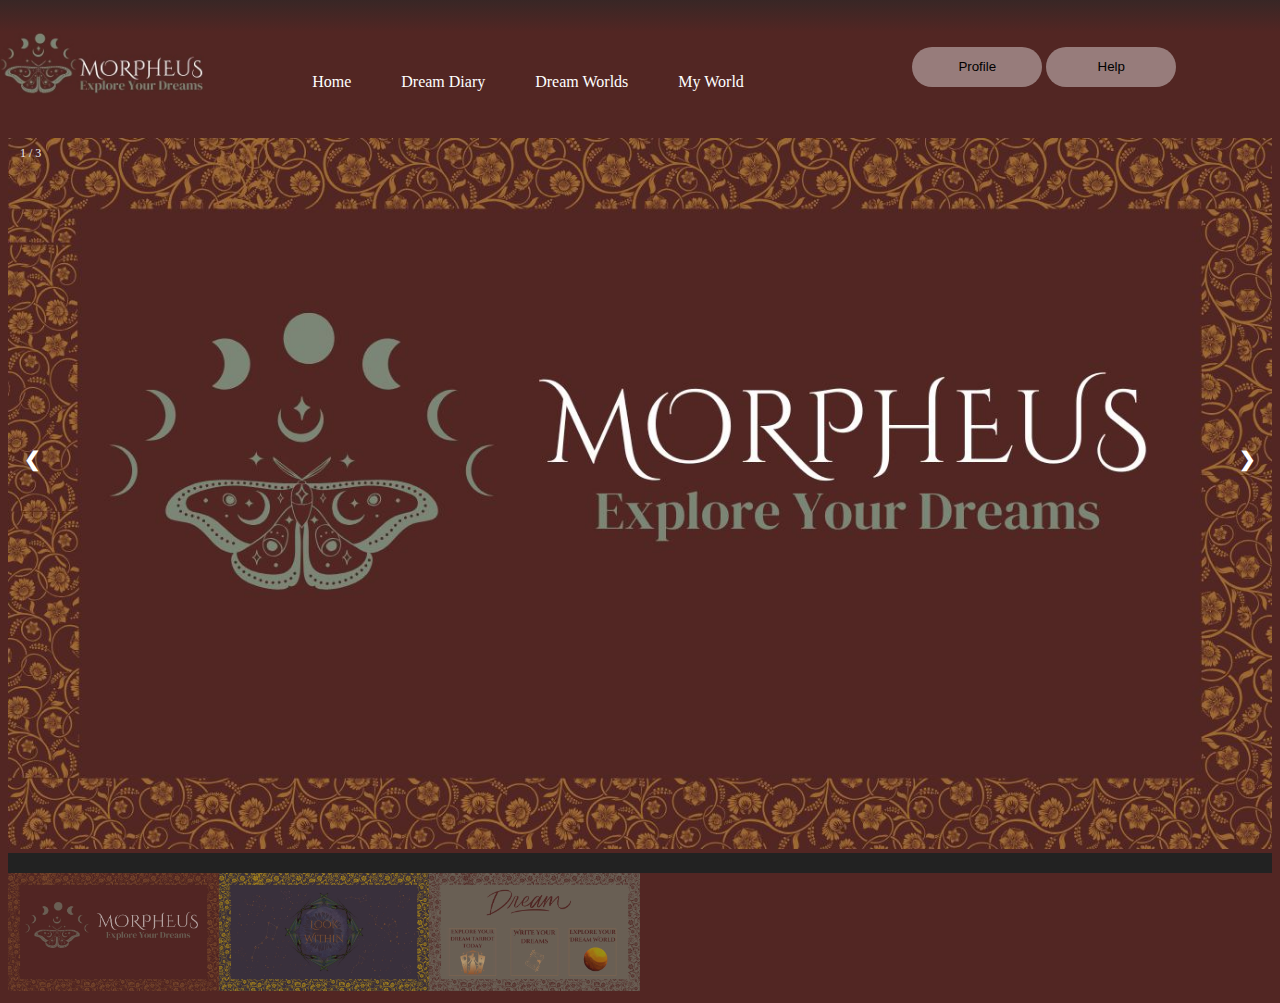
==== index.html @ 532c1a45 "Main Page Done" ====
<!DOCTYPE html>
<html lang="en">

<head>
    <meta charset="UTF-8">
    <meta name="viewport" content="width=device-width, initial-scale=1.0">
    <link href='https://unpkg.com/boxicons@2.1.4/css/boxicons.min.css' rel='stylesheet'>
    <title>Morpheus</title>
    <link rel="stylesheet" href="index.css">
</head>

<body>

    <div class="wrapper">
        <nav class="nav">
            <div class="nav-logo">
                <p></p>
            </div>
            <div class="nav-menu" id="navMenu">
                <ul>
                    <li><a href="index.html" class="link">Home</a></li>
                    <li><a href="HTML/dreamDiary.html" class="link">Dream Diary</a></li>
                    <li><a href="HTML/dreamWorlds.html" class="link">Dream Worlds</a></li>
                    <li><a href="HTML/myWorld.html" class="link">My World</a></li>
                </ul>
            </div>
            <div class="nav-button">
                <a href="HTML/profile.html"><button class="btn" id="profileBtn">Profile</button></a>
                <a href="HTML/help.html"><button class="btn" id="helpBtn">Help</button></a>
            </div>

        </nav>
    </div>

    <div class="container">

        <!-- Full-width images with number text -->
        <div class="mySlides">
            <div class="numbertext">1 / 3</div>
            <img src="Photos/Slideshow 1.jpg" style="width:100%">
        </div>

        <div class="mySlides">
            <div class="numbertext">2 / 3</div>
            <img src="Photos/Slideshow 2.jpg" style="width:100%">
        </div>

        <div class="mySlides">
            <div class="numbertext">3 / 3</div>
            <img src="Photos/Slideshow 3.jpg" style="width:100%">
        </div>

        <!-- Next and previous buttons -->
        <a class="prev" onclick="plusSlides(-1)">&#10094;</a>
        <a class="next" onclick="plusSlides(1)">&#10095;</a>

        <!-- Image text -->
        <div class="caption-container">
            <p id="caption"></p>
        </div>

        <!-- Thumbnail images -->
        <div class="row">
            <div class="column">
                <img class="demo cursor" src="Photos/Slideshow 1.jpg" style="width:100%" onclick="currentSlide(1)"
                    alt="Slide 1">
            </div>
            <div class="column">
                <img class="demo cursor" src="Photos/Slideshow 2.jpg" style="width:100%" onclick="currentSlide(2)"
                    alt="Slide 2">
            </div>
            <div class="column">
                <img class="demo cursor" src="Photos/Slideshow 3.jpg" style="width:100%" onclick="currentSlide(3)"
                    alt="Slide 3">
            </div>
        </div>
    </div>

    <script>
        var slideIndex = 1;
        showSlides(slideIndex);

        // Next/previous controls
        function plusSlides(n) {
            showSlides(slideIndex += n);
        }

        // Thumbnail image controls
        function currentSlide(n) {
            showSlides(slideIndex = n);
        }

        function showSlides(n) {
            let i;
            let slides = document.getElementsByClassName("mySlides");
            let dots = document.getElementsByClassName("dot");
            if (n > slides.length) { slideIndex = 1 }
            if (n < 1) { slideIndex = slides.length }
            for (i = 0; i < slides.length; i++) {
                slides[i].style.display = "none";
            }
            for (i = 0; i < dots.length; i++) {
                dots[i].className = dots[i].className.replace(" active", "");
            }
            slides[slideIndex - 1].style.display = "block";
            dots[slideIndex - 1].className += " active";
        }
        var slideIndex = 0;
        showSlides();

        function showSlides() {
            let i;
            let slides = document.getElementsByClassName("mySlides");
            for (i = 0; i < slides.length; i++) {
                slides[i].style.display = "none";
            }
            slideIndex++;
            if (slideIndex > slides.length) { slideIndex = 1 }
            slides[slideIndex - 1].style.display = "block";
            setTimeout(showSlides, 2000); // Change image every 2 seconds
        }
    </script>
</body>

</html>
---- index.css ----
html,


header {
    background-color: #522623;
    background-attachment: scroll;
    z-index: 10;
    box-sizing: border-box;


}


nav {
    box-sizing: border-box;
    margin: 0;
    padding: 1em 2em;
    background-size: contain;
    background-color: none;
    width: fit-content;
    position: relative;
    z-index: 5;
    top: 200px;
    font-family: Georgia, 'Times New Roman', Times, serif;
    background-attachment: fixed;
}

.wrapper {
    display: flex;
    justify-content: center;
    align-items: center;
    min-height: 50vh;
    background: none;
}

.nav {
    position:absolute;
    top: 0;
    display: flex;
    justify-content: space-around;
    width: 100%;
    height: 0em;
    right: 0;
    line-height: 100px;
    background: linear-gradient(rgba(39, 39, 39, 0.6), transparent);
    z-index: 100;
}

.nav-logo p {
    background-image: url("Photos/Untitled\ design\ \(9\).jpg");
    background-repeat: no-repeat;
    background-size: contain;
    position:absolute;
    top: 2em;
    left: 0;
    width: 200%;
    height: 200%;
    margin: 0;
    padding: 0;
}

.nav-menu ul {
    display: flex;
}

.nav-menu ul li {
    list-style-type: none;
}

.nav-menu ul li .link {
    text-decoration: none;
    font-weight: 500;
    color: #fff;
    padding-bottom: 15px;
    margin: 0 25px;
}

.link:hover,
.active {
    border-bottom: 2px solid #fff;
}

.nav-button .btn {
    width: 130px;
    height: 40px;
    font-weight: 500;
    background: rgba(255, 255, 255, 0.4);
    border: none;
    border-radius: 30px;
    cursor: pointer;
    transition: .3s ease;
}

.btn:hover {
    background: rgba(255, 255, 255, 0.3);
}


.nav-menu-btn {
    display: none;
}

.top span {
    color: #fff;
    font-size: small;
    padding: 10px 0;
    display: flex;
    justify-content: center;
}

.top span a {
    font-weight: 500;
    color: #fff;
    margin-left: 5px;
}

header {
    color: #fff;
    font-size: 30px;
    text-align: center;
    padding: 10px 0 30px 0;
}

@media only screen and (max-width: 786px) {
    .nav-button {
        display: contents;
        position: fixed;
    }

    .nav-menu.responsive {
        top: 100px;
    }

    .nav-menu {
        position: fixed;
        top: -800px;
        display: flex;
        justify-content: center;
        background: rgba(255, 255, 255, 0.2);
        width: 100%;
        height: 90vh;
        backdrop-filter: blur(20px);
        transition: .3s;
    }

    .nav-menu ul {
        flex-direction: column;
        text-align: center;
    }

    .nav-menu-btn {
        display: contents;
    }

    .nav-menu-btn i {
        font-size: 25px;
        color: #fff;
        padding: 10px;
        background: rgba(255, 255, 255, 0.2);
        border-radius: 50%;
        cursor: pointer;
        transition: .3s;
    }

    .nav-menu-btn i:hover {
        background: rgba(255, 255, 255, 0.15);
    }
}

.container {
    margin-top: -20em;
    margin-bottom: 0em;
    padding: 0;
    position: relative;
    width: 100%;
    height: 100;
}

* {
    box-sizing: border-box;
}

/* Position the image container (needed to position the left and right arrows) */
.container {
    position:relative;
}

/* Hide the images by default */
.mySlides {
    display: none;
    width: 100%;
}

/* Add a pointer when hovering over the thumbnail images */
.cursor {
    cursor: pointer;
}

/* Next & previous buttons */
.prev,
.next {
    cursor: pointer;
    position: absolute;
    top: 40%;
    width: auto;
    padding: 16px;
    margin-top: -50px;
    color: white;
    font-weight: bold;
    font-size: 20px;
    border-radius: 0 3px 3px 0;
    user-select: none;
    -webkit-user-select: none;
}

/* Position the "next button" to the right */
.next {
    right: 0;
    border-radius: 3px 0 0 3px;
}

/* On hover, add a black background color with a little bit see-through */
.prev:hover,
.next:hover {
    background-color: rgba(0, 0, 0, 0.8);
}

/* Number text (1/3 etc) */
.numbertext {
    color: #f2f2f2;
    font-size: 12px;
    padding: 8px 12px;
    position: absolute;
    top: 0;
}

/* Container for image text */
.caption-container {
    text-align: center;
    background-color: #222;
    padding: 2px 16px;
    color: white;
}

.row:after {
    content: "";
    display: table;
    clear: both;
}

/* Six columns side by side */
.column {
    float: left;
    width: 16.66%;
}

/* Add a transparency effect for thumnbail images */
.demo {
    opacity: 0.6;
}

.active,
.demo:hover {
    opacity: 1;
}
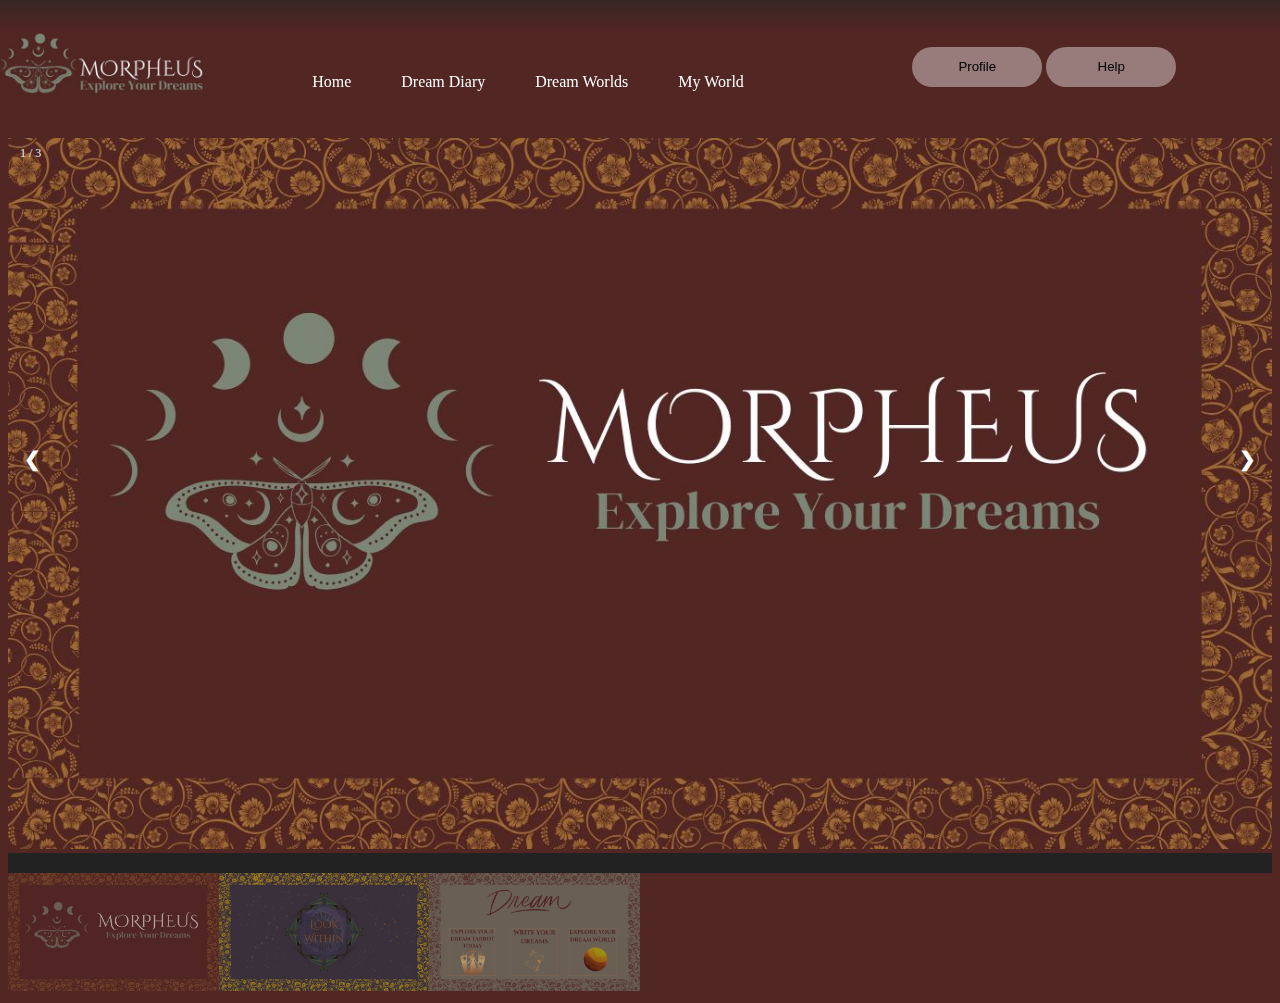
==== commit 56b0855e: "New css pages" ====
--- a/index.html
+++ b/index.html
@@ -19,7 +19,7 @@
             <div class="nav-menu" id="navMenu">
                 <ul>
                     <li><a href="index.html" class="link">Home</a></li>
-                    <li><a href="HTML/dreamDiary.html" class="link">Dream Diary</a></li>
+                    <li><a href="dreamDiary.html" class="link">Dream Diary</a></li>
                     <li><a href="HTML/dreamWorlds.html" class="link">Dream Worlds</a></li>
                     <li><a href="HTML/myWorld.html" class="link">My World</a></li>
                 </ul>
--- a/index.css
+++ b/index.css
@@ -6,8 +6,6 @@
     background-attachment: scroll;
     z-index: 10;
     box-sizing: border-box;
-
-
 }
 
 
@@ -18,7 +16,7 @@
     background-size: contain;
     background-color: none;
     width: fit-content;
-    position: relative;
+    position: absolute;
     z-index: 5;
     top: 200px;
     font-family: Georgia, 'Times New Roman', Times, serif;
@@ -34,7 +32,7 @@
 }
 
 .nav {
-    position:absolute;
+    position: fixed;
     top: 0;
     display: flex;
     justify-content: space-around;
@@ -50,7 +48,7 @@
     background-image: url("Photos/Untitled\ design\ \(9\).jpg");
     background-repeat: no-repeat;
     background-size: contain;
-    position:absolute;
+    position: absolute;
     top: 2em;
     left: 0;
     width: 200%;
@@ -81,6 +79,8 @@
 }
 
 .nav-button .btn {
+    z-index: 1000;
+    position: relative;
     width: 130px;
     height: 40px;
     font-weight: 500;
@@ -97,7 +97,7 @@
 
 
 .nav-menu-btn {
-    display: none;
+    display:contents;
 }
 
 .top span {
@@ -132,7 +132,7 @@
     }
 
     .nav-menu {
-        position: fixed;
+        position:absolute;
         top: -800px;
         display: flex;
         justify-content: center;
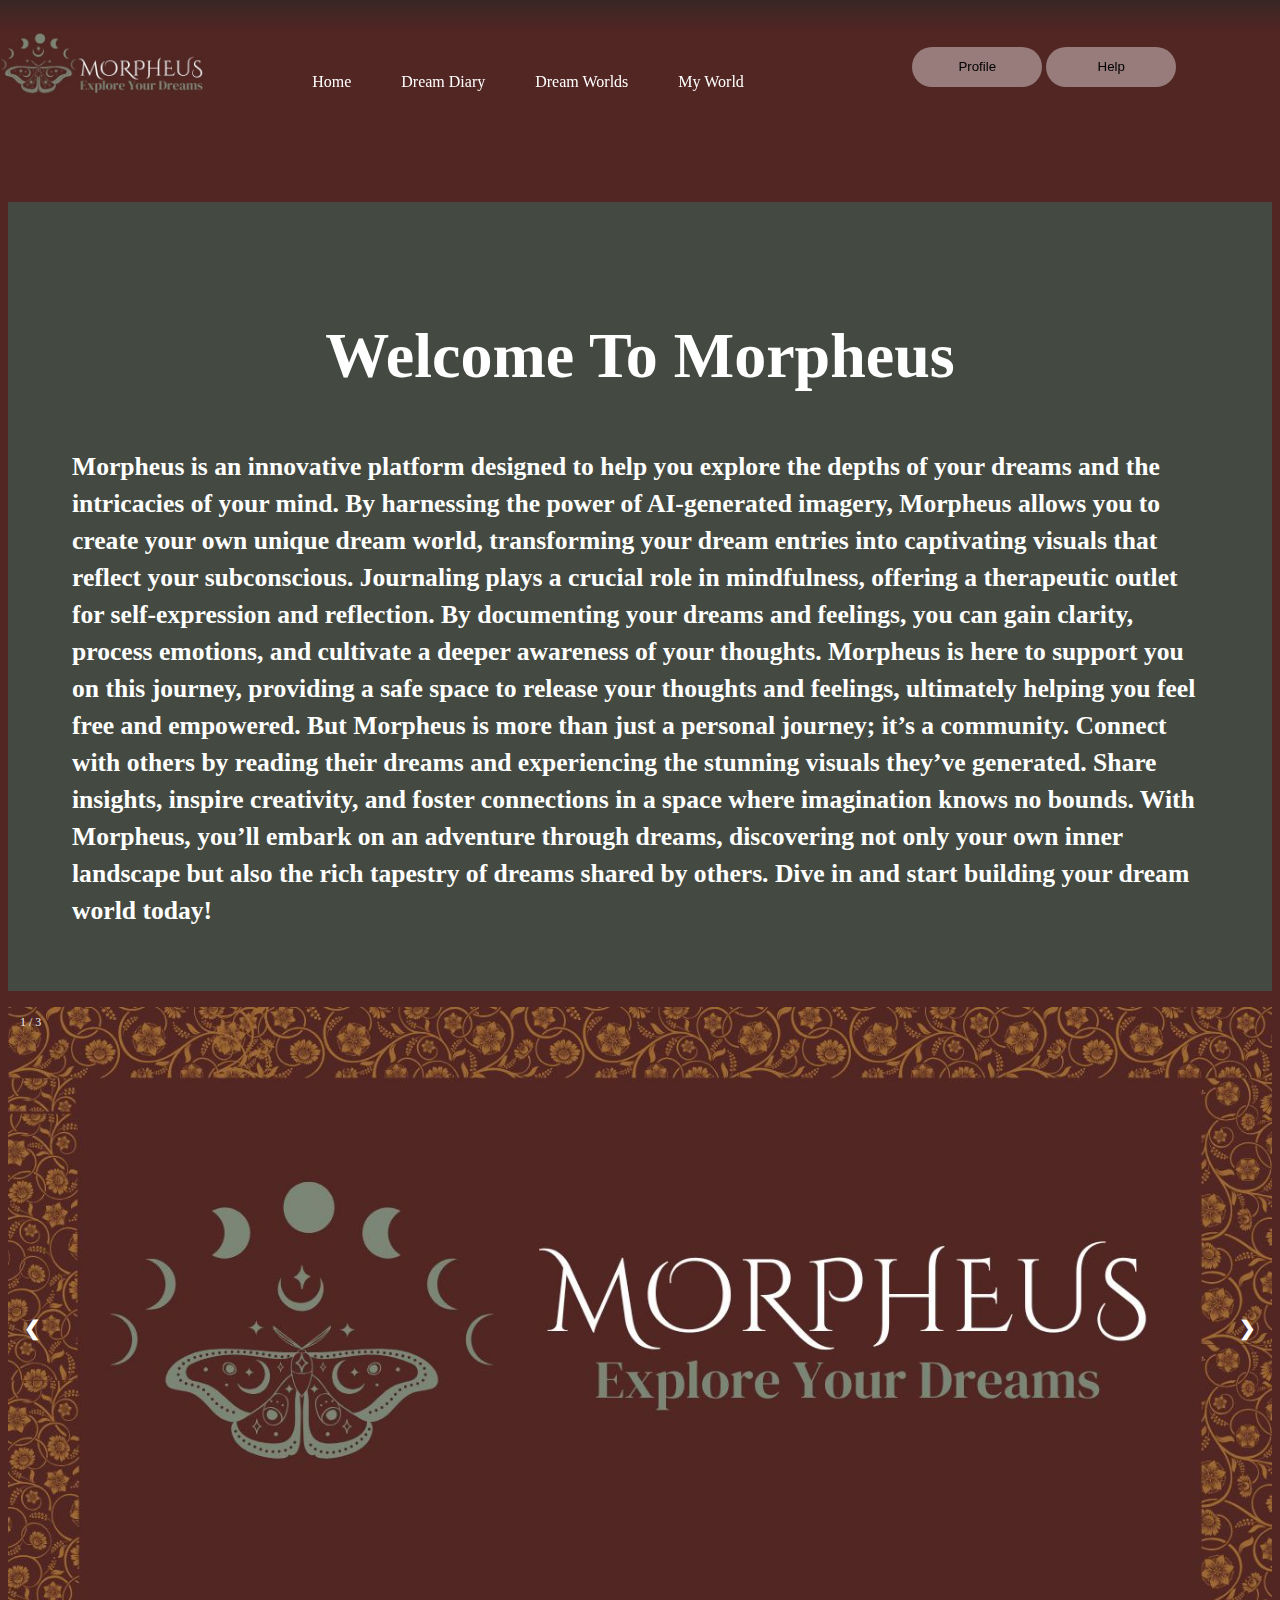
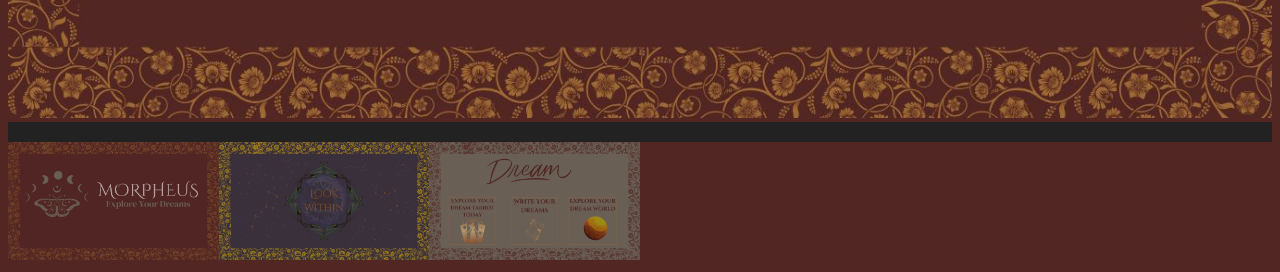
==== commit 22ce0ba2: "changes" ====
--- a/index.html
+++ b/index.html
@@ -31,6 +31,33 @@
 
         </nav>
     </div>
+
+    <h1>
+        <div class="about-section" <about>
+            <h2>Welcome To Morpheus</h2>
+            <p2>
+                Morpheus is an innovative platform designed to help you explore the depths of your dreams and the
+                intricacies of your mind. By harnessing the power of AI-generated imagery, Morpheus allows you to create
+                your own unique dream world, transforming your dream entries into captivating visuals that reflect your
+                subconscious.
+            </p2>
+            <p3>
+                Journaling plays a crucial role in mindfulness, offering a therapeutic outlet for self-expression and
+                reflection. By documenting your dreams and feelings, you can gain clarity, process emotions, and
+                cultivate a deeper awareness of your thoughts. Morpheus is here to support you on this journey,
+                providing a safe space to release your thoughts and feelings, ultimately helping you feel free and
+                empowered.
+            </p3>
+            <p4>
+                But Morpheus is more than just a personal journey; it’s a community. Connect with others by reading
+                their dreams and experiencing the stunning visuals they’ve generated. Share insights, inspire
+                creativity, and foster connections in a space where imagination knows no bounds. With Morpheus, you’ll
+                embark on an adventure through dreams, discovering not only your own inner landscape but also the rich
+                tapestry of dreams shared by others. Dive in and start building your dream world today!
+            </p4>
+            </about>
+        </div>
+    </h1>
 
     <div class="container">
 
--- a/index.css
+++ b/index.css
@@ -123,8 +123,8 @@
 
 @media only screen and (max-width: 786px) {
     .nav-button {
-        display: contents;
-        position: fixed;
+        display: none;
+        position:absolute;
     }
 
     .nav-menu.responsive {
@@ -132,7 +132,7 @@
     }
 
     .nav-menu {
-        position:absolute;
+        position:fixed;
         top: -800px;
         display: flex;
         justify-content: center;
@@ -149,7 +149,7 @@
     }
 
     .nav-menu-btn {
-        display: contents;
+        display:contents;
     }
 
     .nav-menu-btn i {
@@ -167,8 +167,47 @@
     }
 }
 
+h1 {
+    box-sizing: border-box;
+    margin: 0;
+    margin-top: -8em;
+    padding: 2em;
+    width: 100%;
+    background-repeat: no-repeat;
+    background-size: cover;
+    background-color: #444A41;
+
+    h2 {
+        text-align: center;
+        font: bolder;
+        font-size: 2em;
+        color: #fff;
+        font-family: Georgia, 'Times New Roman', Times, serif
+    }
+
+    p2 {
+        text-align: right;
+        font-size: 0.8em;
+        color: white;
+    }
+
+    p3 {
+        text-align: right;
+        font-size: 0.8em;
+        color: white;
+    }
+
+    p4 {
+        text-align: right;
+        font-size: 0.8em;
+        color: white;
+    }
+}
+
+
+
 .container {
-    margin-top: -20em;
+    margin-top: 1em;
     margin-bottom: 0em;
     padding: 0;
     position: relative;
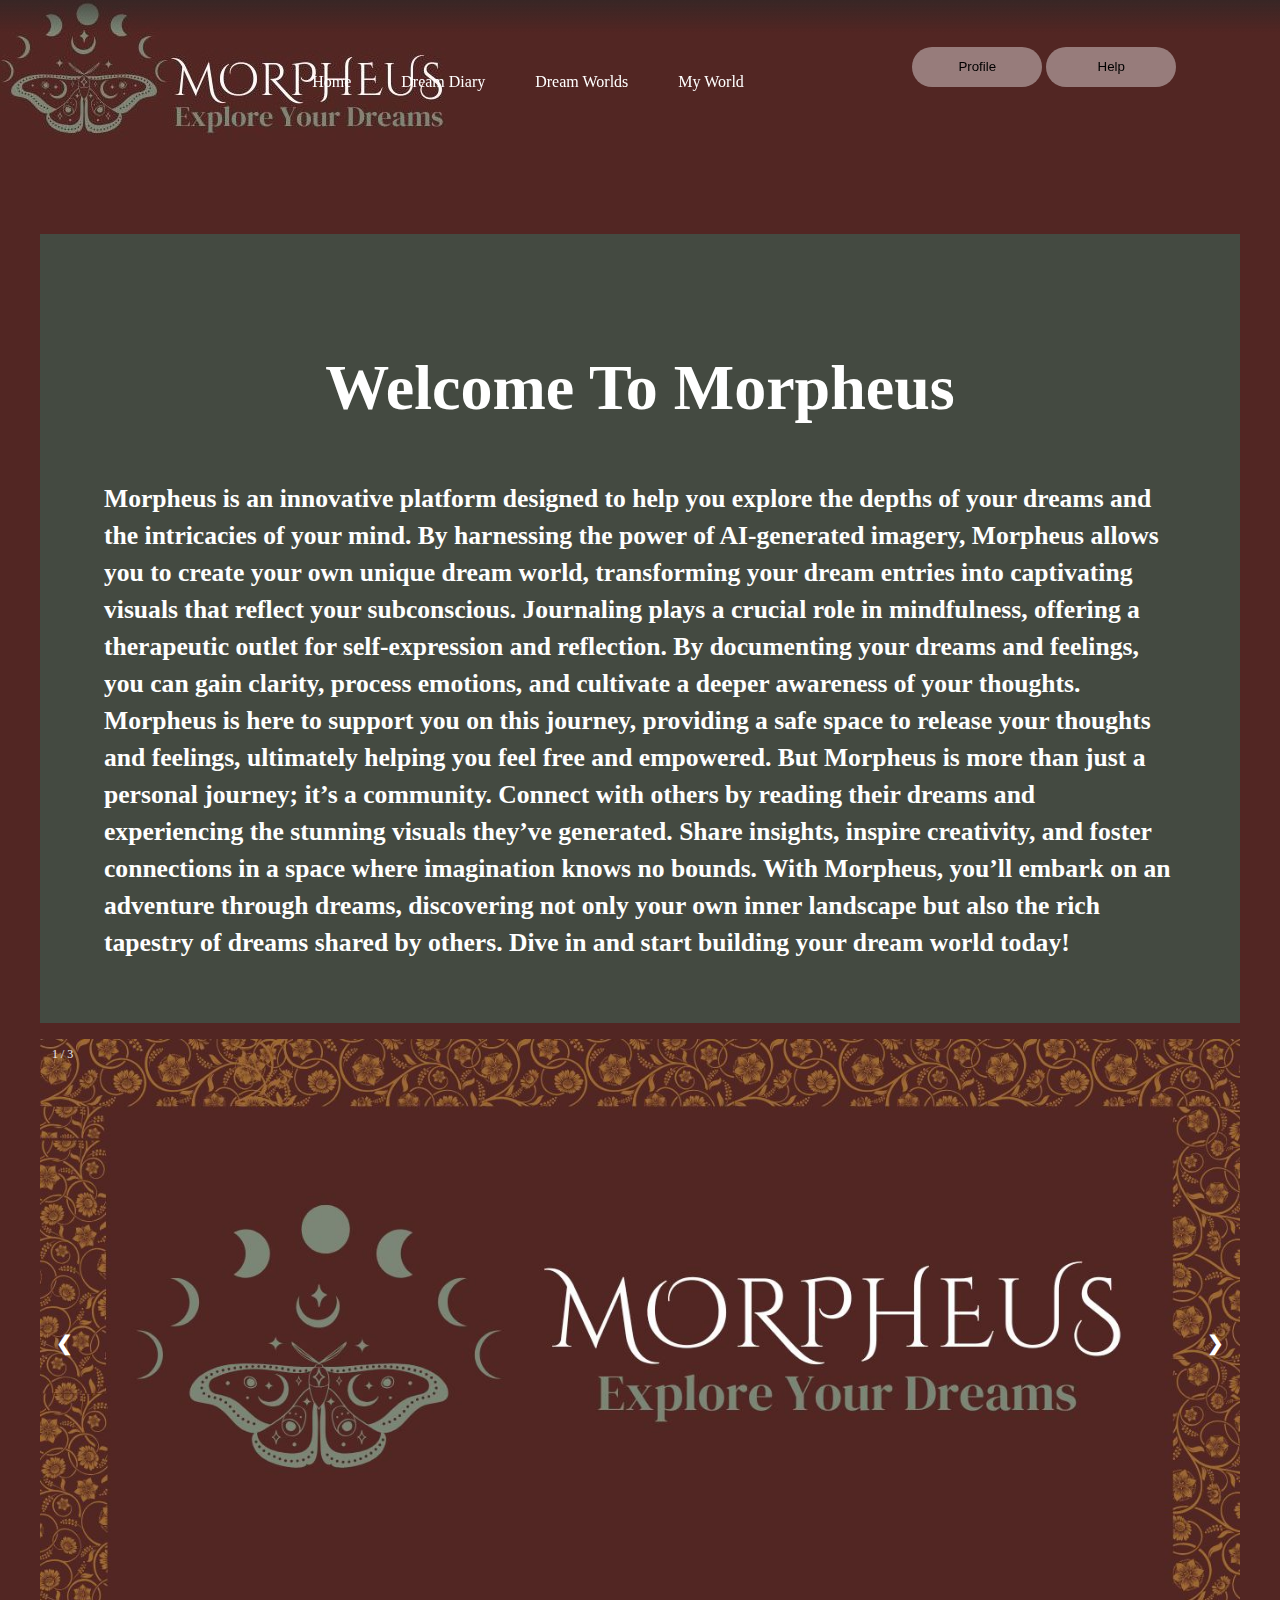
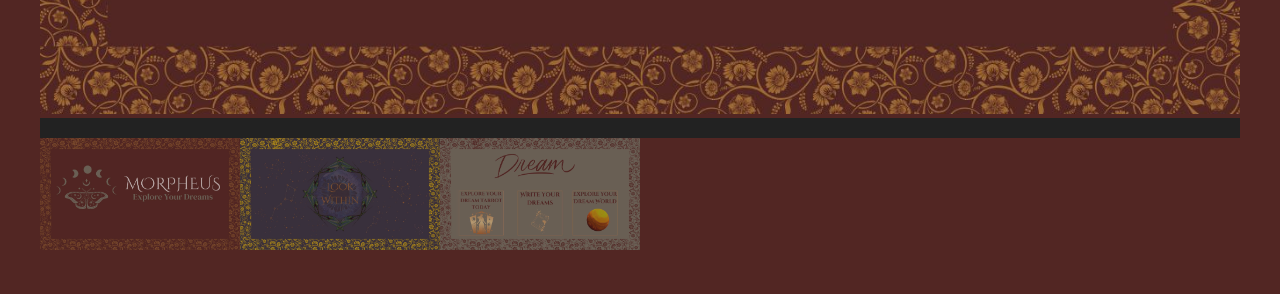
==== commit 6b63a7b1: "Main page changes" ====
--- a/index.html
+++ b/index.html
@@ -144,7 +144,7 @@
             slideIndex++;
             if (slideIndex > slides.length) { slideIndex = 1 }
             slides[slideIndex - 1].style.display = "block";
-            setTimeout(showSlides, 2000); // Change image every 2 seconds
+            setTimeout(showSlides, 5000); // Change image every 2 seconds
         }
     </script>
 </body>
--- a/index.css
+++ b/index.css
@@ -3,9 +3,14 @@
 
 header {
     background-color: #522623;
-    background-attachment: scroll;
+    background-attachment: fixed;
+    margin: 2em;
     z-index: 10;
     box-sizing: border-box;
+    background-image: url("Photos/Untitled design (9).jpg");
+    background-repeat: no-repeat;
+    left: 0;
+    
 }
 
 
@@ -14,9 +19,8 @@
     margin: 0;
     padding: 1em 2em;
     background-size: contain;
-    background-color: none;
     width: fit-content;
-    position: absolute;
+    position: fixed;
     z-index: 5;
     top: 200px;
     font-family: Georgia, 'Times New Roman', Times, serif;
@@ -44,18 +48,7 @@
     z-index: 100;
 }
 
-.nav-logo p {
-    background-image: url("Photos/Untitled\ design\ \(9\).jpg");
-    background-repeat: no-repeat;
-    background-size: contain;
-    position: absolute;
-    top: 2em;
-    left: 0;
-    width: 200%;
-    height: 200%;
-    margin: 0;
-    padding: 0;
-}
+
 
 .nav-menu ul {
     display: flex;
@@ -97,7 +90,7 @@
 
 
 .nav-menu-btn {
-    display:contents;
+    display: contents;
 }
 
 .top span {
@@ -124,7 +117,7 @@
 @media only screen and (max-width: 786px) {
     .nav-button {
         display: none;
-        position:absolute;
+        position: absolute;
     }
 
     .nav-menu.responsive {
@@ -132,7 +125,7 @@
     }
 
     .nav-menu {
-        position:fixed;
+        position: fixed;
         top: -800px;
         display: flex;
         justify-content: center;
@@ -141,6 +134,7 @@
         height: 90vh;
         backdrop-filter: blur(20px);
         transition: .3s;
+        background-color: #522623;
     }
 
     .nav-menu ul {
@@ -149,7 +143,7 @@
     }
 
     .nav-menu-btn {
-        display:contents;
+        display: contents;
     }
 
     .nav-menu-btn i {
@@ -167,6 +161,7 @@
     }
 }
 
+
 h1 {
     box-sizing: border-box;
     margin: 0;
@@ -221,7 +216,7 @@
 
 /* Position the image container (needed to position the left and right arrows) */
 .container {
-    position:relative;
+    position: relative;
 }
 
 /* Hide the images by default */
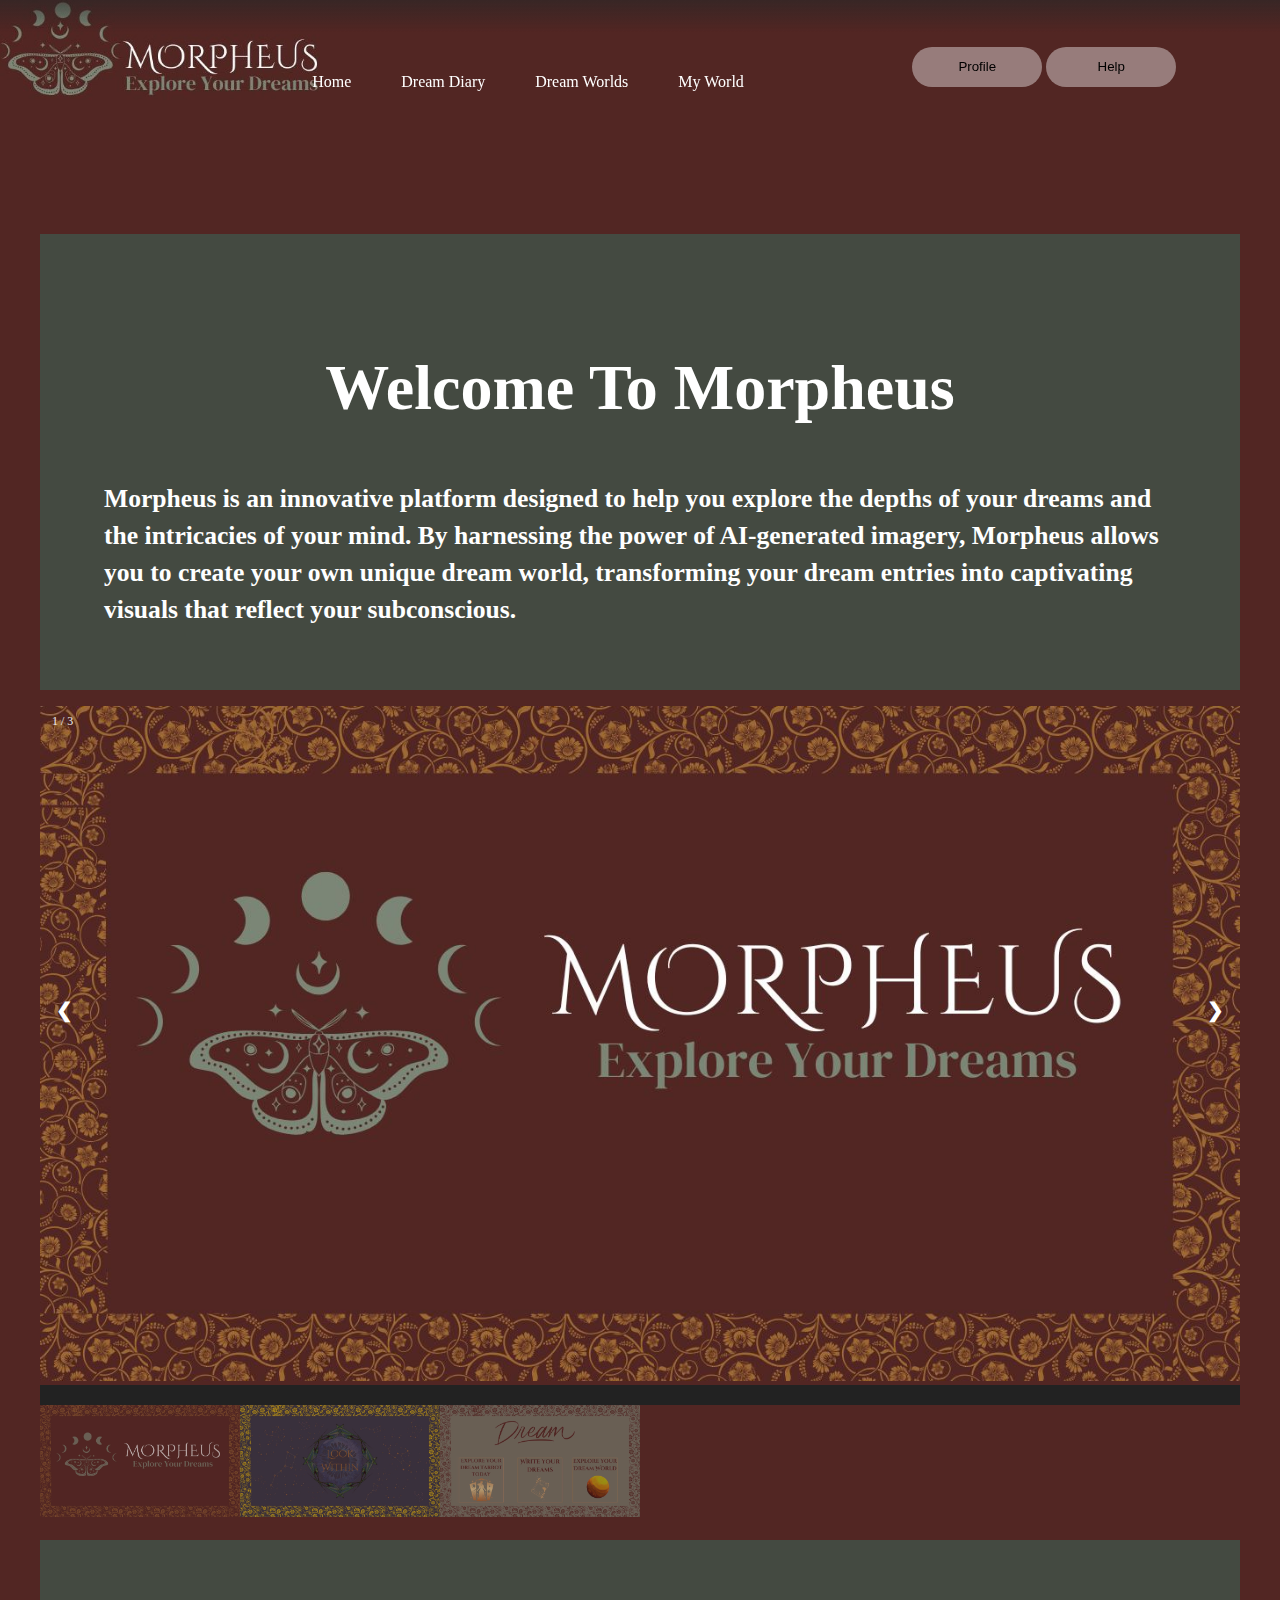
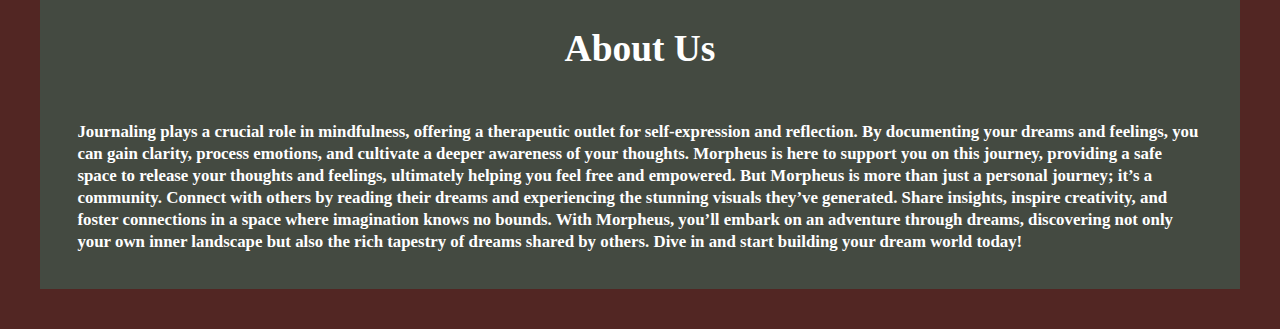
==== commit df6ec75f: "changes" ====
--- a/index.html
+++ b/index.html
@@ -25,15 +25,15 @@
                 </ul>
             </div>
             <div class="nav-button">
-                <a href="HTML/profile.html"><button class="btn" id="profileBtn">Profile</button></a>
-                <a href="HTML/help.html"><button class="btn" id="helpBtn">Help</button></a>
+                <a href="profile.html"><button class="btn" id="profileBtn">Profile</button></a>
+                <a href="help.html"><button class="btn" id="helpBtn">Help</button></a>
             </div>
 
         </nav>
     </div>
 
     <h1>
-        <div class="about-section" <about>
+        <div class="intro" <about>
             <h2>Welcome To Morpheus</h2>
             <p2>
                 Morpheus is an innovative platform designed to help you explore the depths of your dreams and the
@@ -41,20 +41,6 @@
                 your own unique dream world, transforming your dream entries into captivating visuals that reflect your
                 subconscious.
             </p2>
-            <p3>
-                Journaling plays a crucial role in mindfulness, offering a therapeutic outlet for self-expression and
-                reflection. By documenting your dreams and feelings, you can gain clarity, process emotions, and
-                cultivate a deeper awareness of your thoughts. Morpheus is here to support you on this journey,
-                providing a safe space to release your thoughts and feelings, ultimately helping you feel free and
-                empowered.
-            </p3>
-            <p4>
-                But Morpheus is more than just a personal journey; it’s a community. Connect with others by reading
-                their dreams and experiencing the stunning visuals they’ve generated. Share insights, inspire
-                creativity, and foster connections in a space where imagination knows no bounds. With Morpheus, you’ll
-                embark on an adventure through dreams, discovering not only your own inner landscape but also the rich
-                tapestry of dreams shared by others. Dive in and start building your dream world today!
-            </p4>
             </about>
         </div>
     </h1>
@@ -144,9 +130,29 @@
             slideIndex++;
             if (slideIndex > slides.length) { slideIndex = 1 }
             slides[slideIndex - 1].style.display = "block";
-            setTimeout(showSlides, 5000); // Change image every 2 seconds
+            setTimeout(showSlides, 3000); // Change image every 2 seconds
         }
     </script>
+
+    <h3>
+        <div class="about-us-section" <about>
+            <h4>About Us</h4>
+            <p4>
+                Journaling plays a crucial role in mindfulness, offering a therapeutic outlet for self-expression and
+                reflection. By documenting your dreams and feelings, you can gain clarity, process emotions, and
+                cultivate a deeper awareness of your thoughts. Morpheus is here to support you on this journey,
+                providing a safe space to release your thoughts and feelings, ultimately helping you feel free and
+                empowered.
+                But Morpheus is more than just a personal journey; it’s a community. Connect with others by reading
+                their dreams and experiencing the stunning visuals they’ve generated. Share insights, inspire
+                creativity, and foster connections in a space where imagination knows no bounds. With Morpheus, you’ll
+                embark on an adventure through dreams, discovering not only your own inner landscape but also the rich
+                tapestry of dreams shared by others. Dive in and start building your dream world today!
+            </p4>
+            </about>
+        </div>
+    </h3>
+
 </body>
 
 </html>--- a/index.css
+++ b/index.css
@@ -9,8 +9,9 @@
     box-sizing: border-box;
     background-image: url("Photos/Untitled design (9).jpg");
     background-repeat: no-repeat;
-    left: 0;
-    
+    left: 0.5;
+    background-size:25%;
+
 }
 
 
@@ -296,4 +297,31 @@
 .active,
 .demo:hover {
     opacity: 1;
+}
+
+h3 {
+    box-sizing: border-box;
+    margin: 0;
+    margin-top: 1em;
+    padding: 2em;
+    width: 100%;
+    background-repeat: no-repeat;
+    background-size: cover;
+    background-color: #444A41;
+
+    h4 {
+        text-align: center;
+        font: bolder;
+        font-size: 2em;
+        color: #fff;
+        font-family: Georgia, 'Times New Roman', Times, serif
+    }
+
+    p4 {
+        text-align: left;
+        font: bolder;
+        font-size: 0.9em;
+        color: #fff;
+        font-family: Georgia, 'Times New Roman', Times, serif
+    }
 }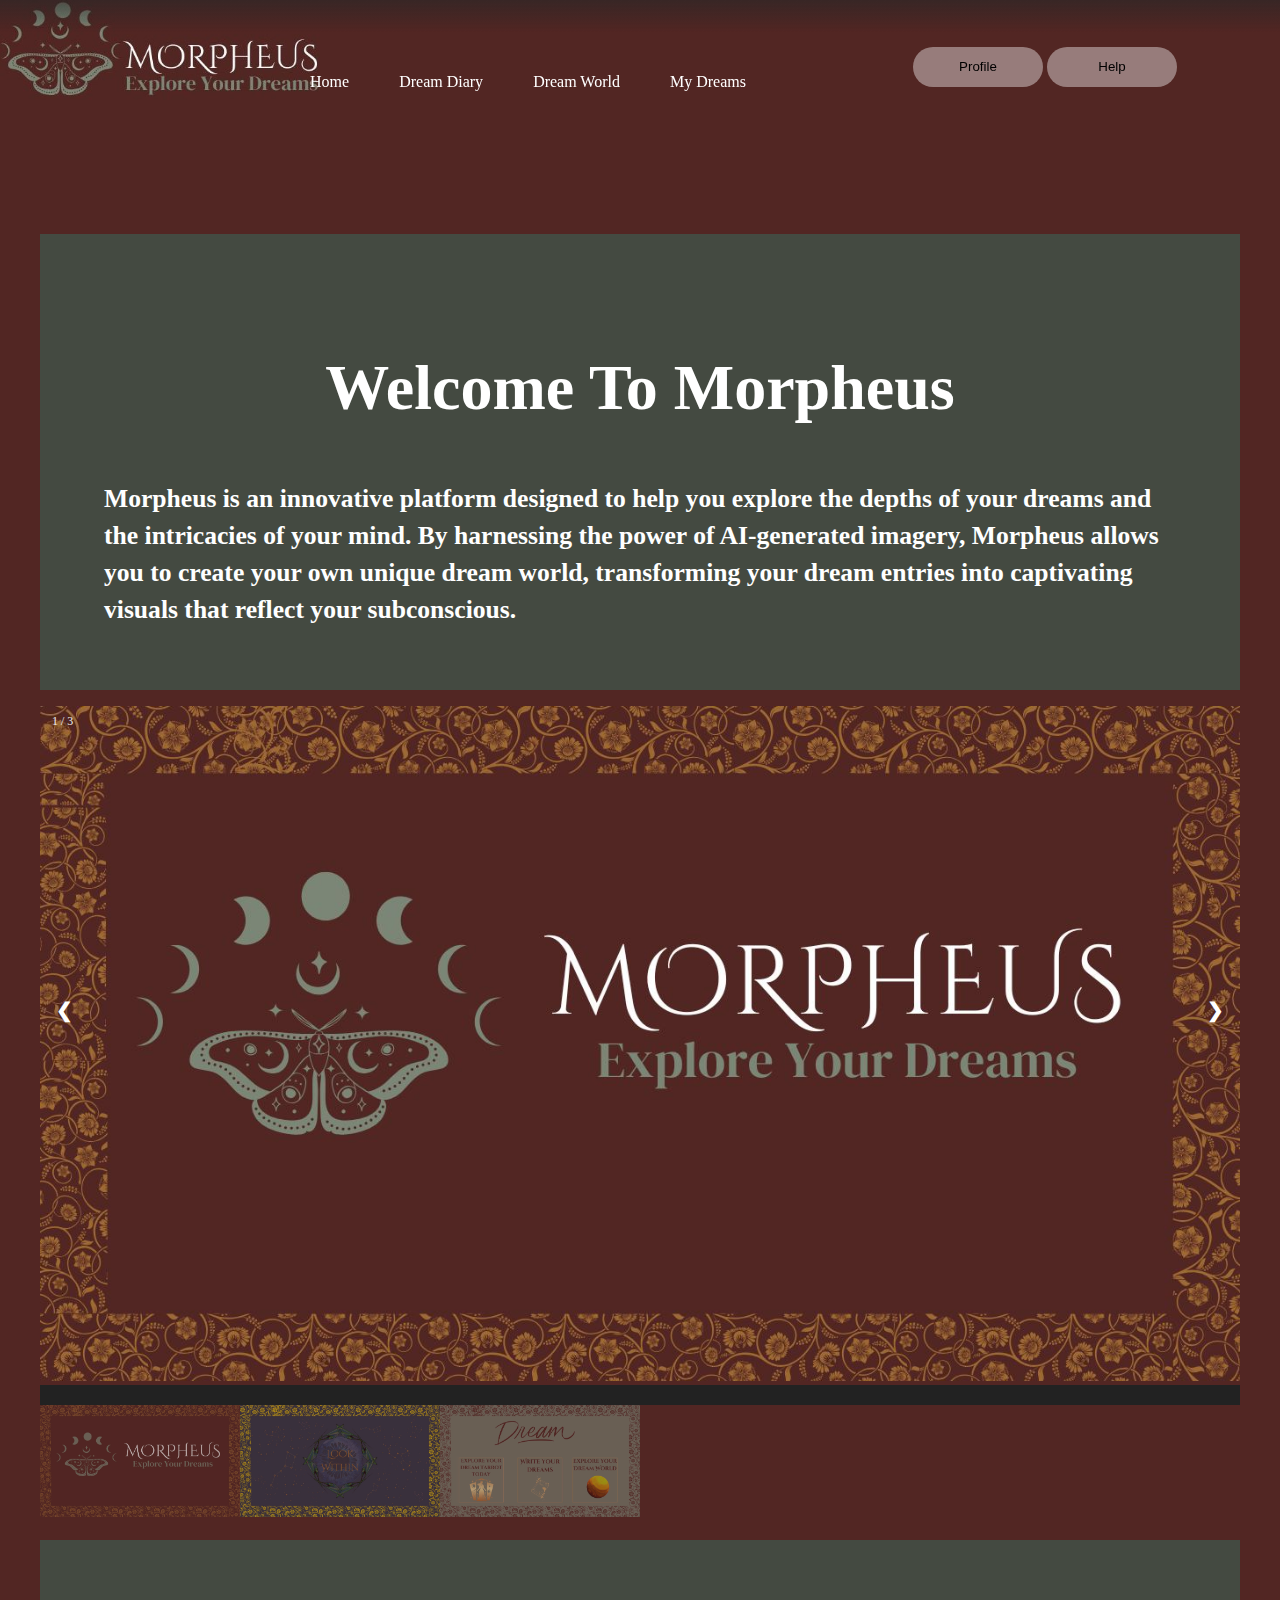
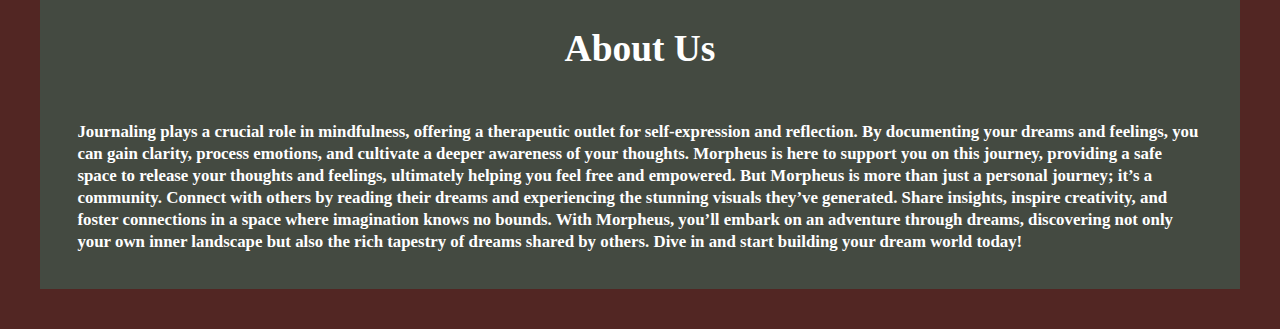
==== commit 86a81d27: "Last Changes" ====
--- a/index.html
+++ b/index.html
@@ -20,8 +20,8 @@
                 <ul>
                     <li><a href="index.html" class="link">Home</a></li>
                     <li><a href="dreamDiary.html" class="link">Dream Diary</a></li>
-                    <li><a href="HTML/dreamWorlds.html" class="link">Dream Worlds</a></li>
-                    <li><a href="HTML/myWorld.html" class="link">My World</a></li>
+                    <li><a href="dreamWorlds.html" class="link">Dream World</a></li>
+                    <li><a href="myWorld.html" class="link">My Dreams</a></li>
                 </ul>
             </div>
             <div class="nav-button">
@@ -130,7 +130,7 @@
             slideIndex++;
             if (slideIndex > slides.length) { slideIndex = 1 }
             slides[slideIndex - 1].style.display = "block";
-            setTimeout(showSlides, 3000); // Change image every 2 seconds
+            setTimeout(showSlides, 2000); // Change image every 2 seconds
         }
     </script>
 
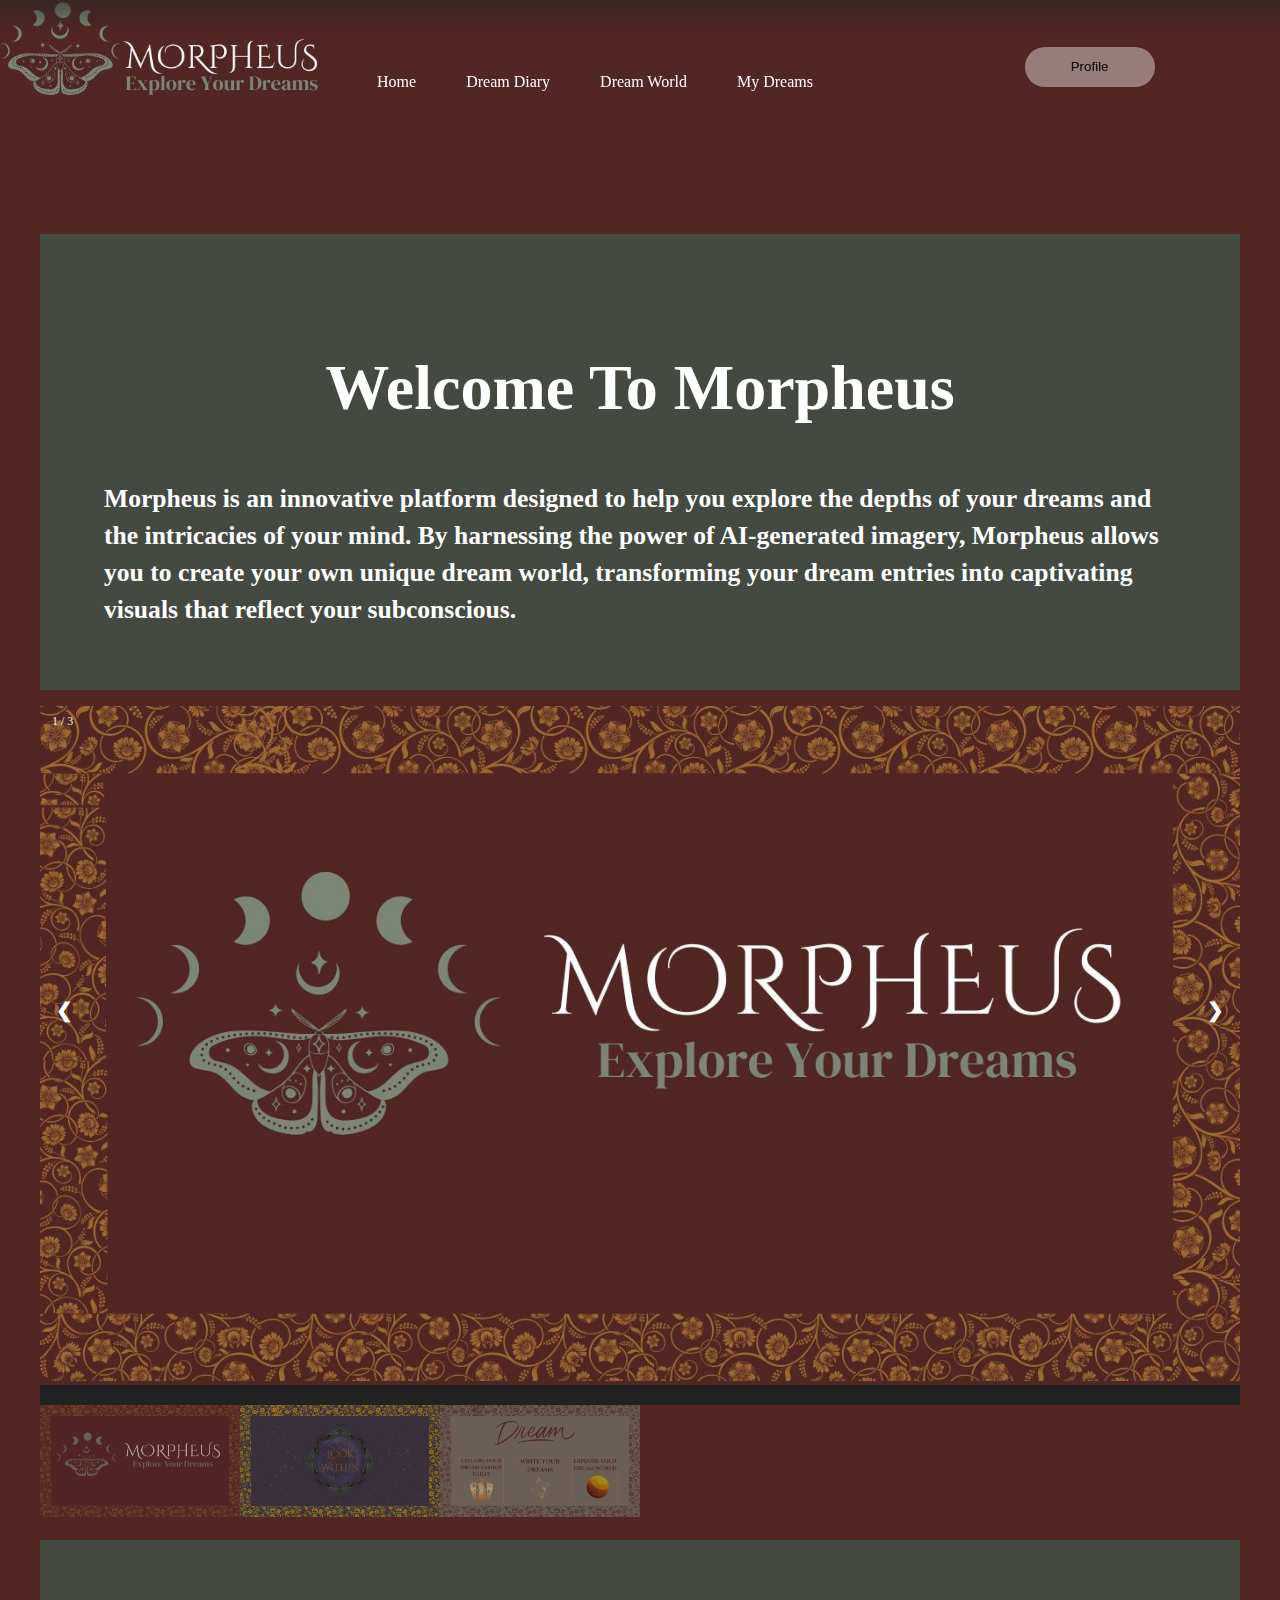
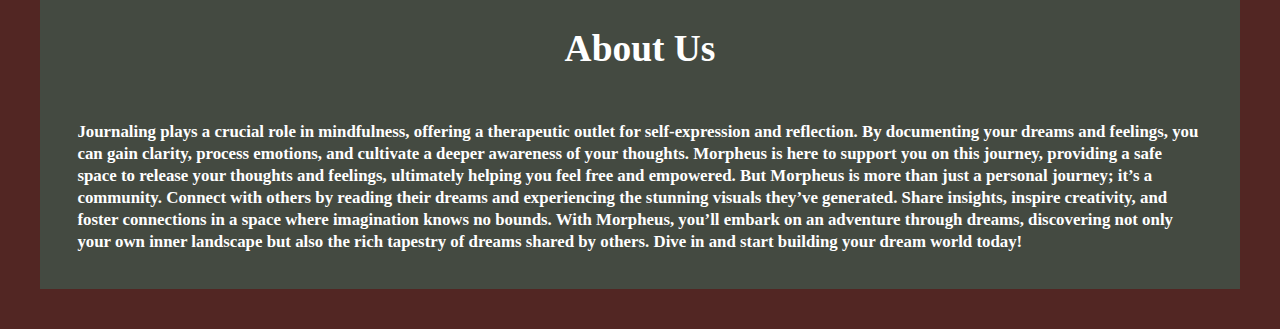
==== commit 82e0906b: "Last Changes" ====
--- a/index.html
+++ b/index.html
@@ -26,7 +26,7 @@
             </div>
             <div class="nav-button">
                 <a href="profile.html"><button class="btn" id="profileBtn">Profile</button></a>
-                <a href="help.html"><button class="btn" id="helpBtn">Help</button></a>
+                
             </div>
 
         </nav>
